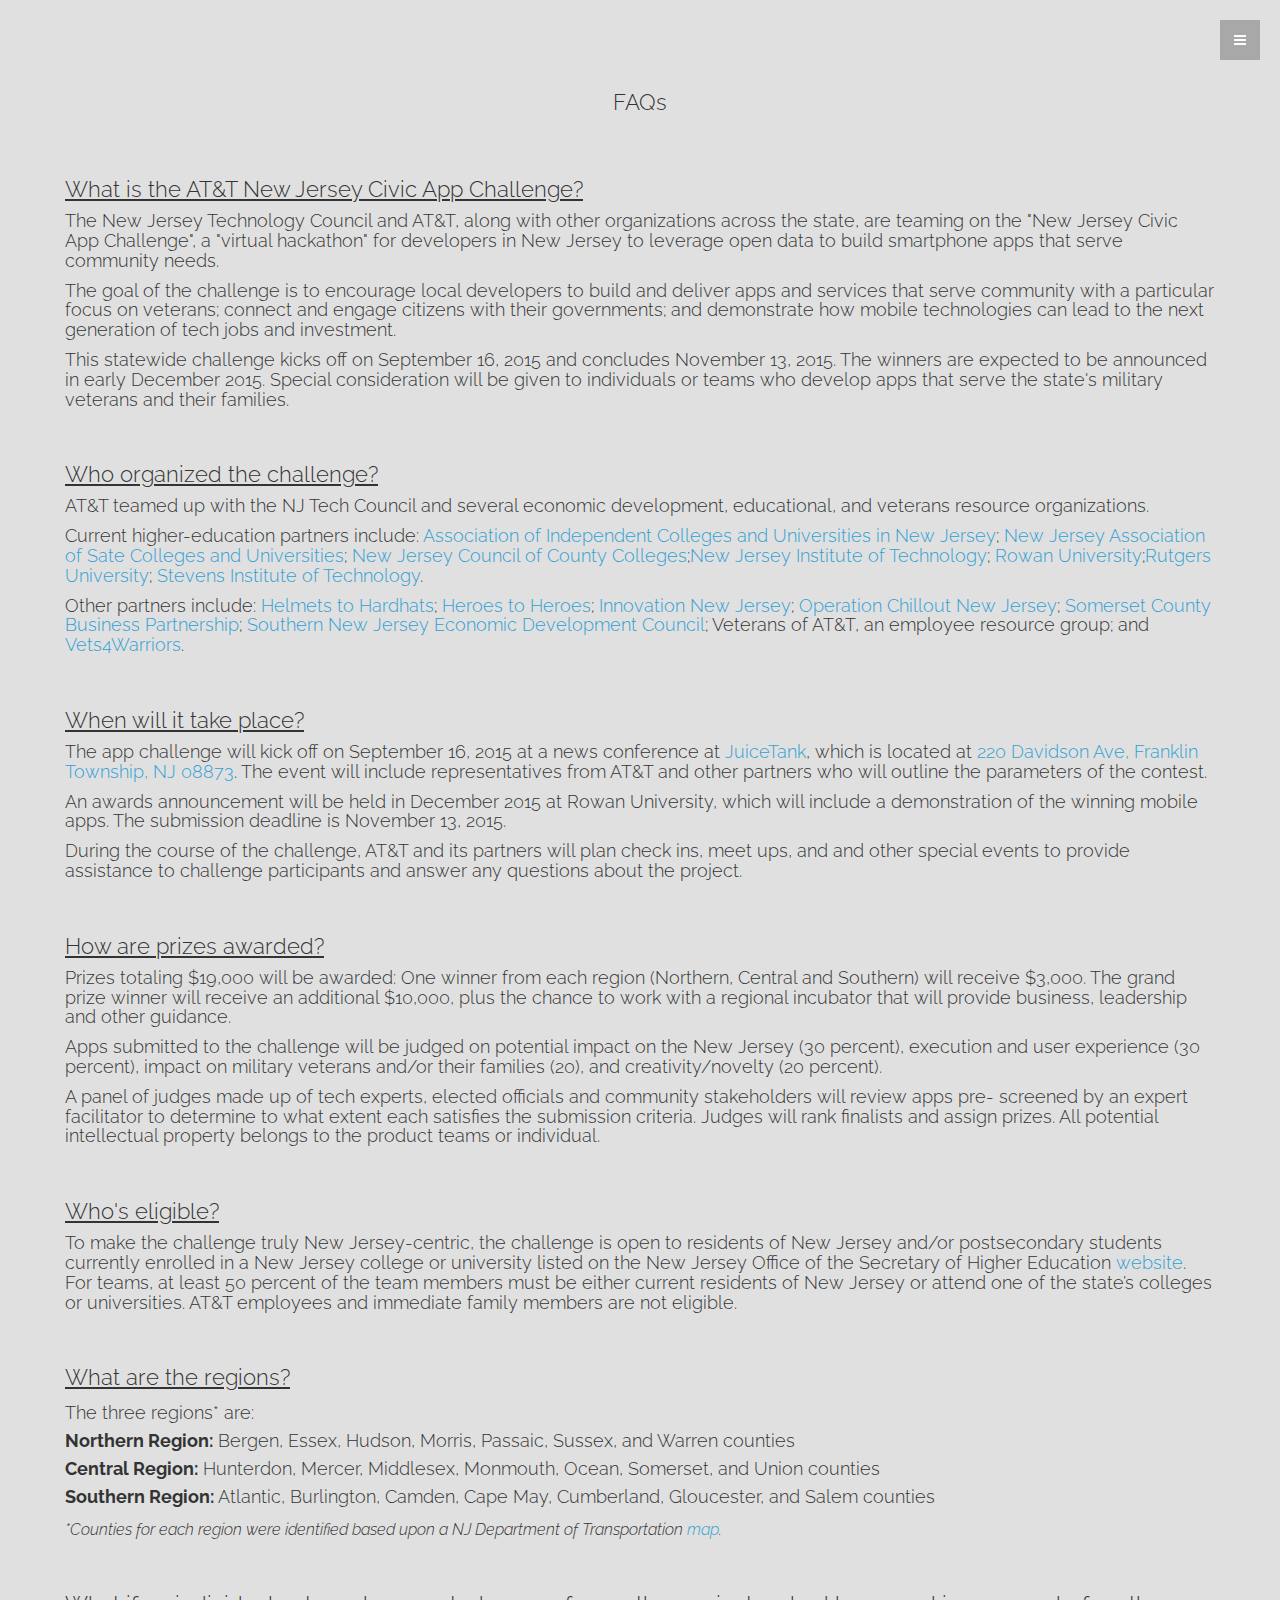
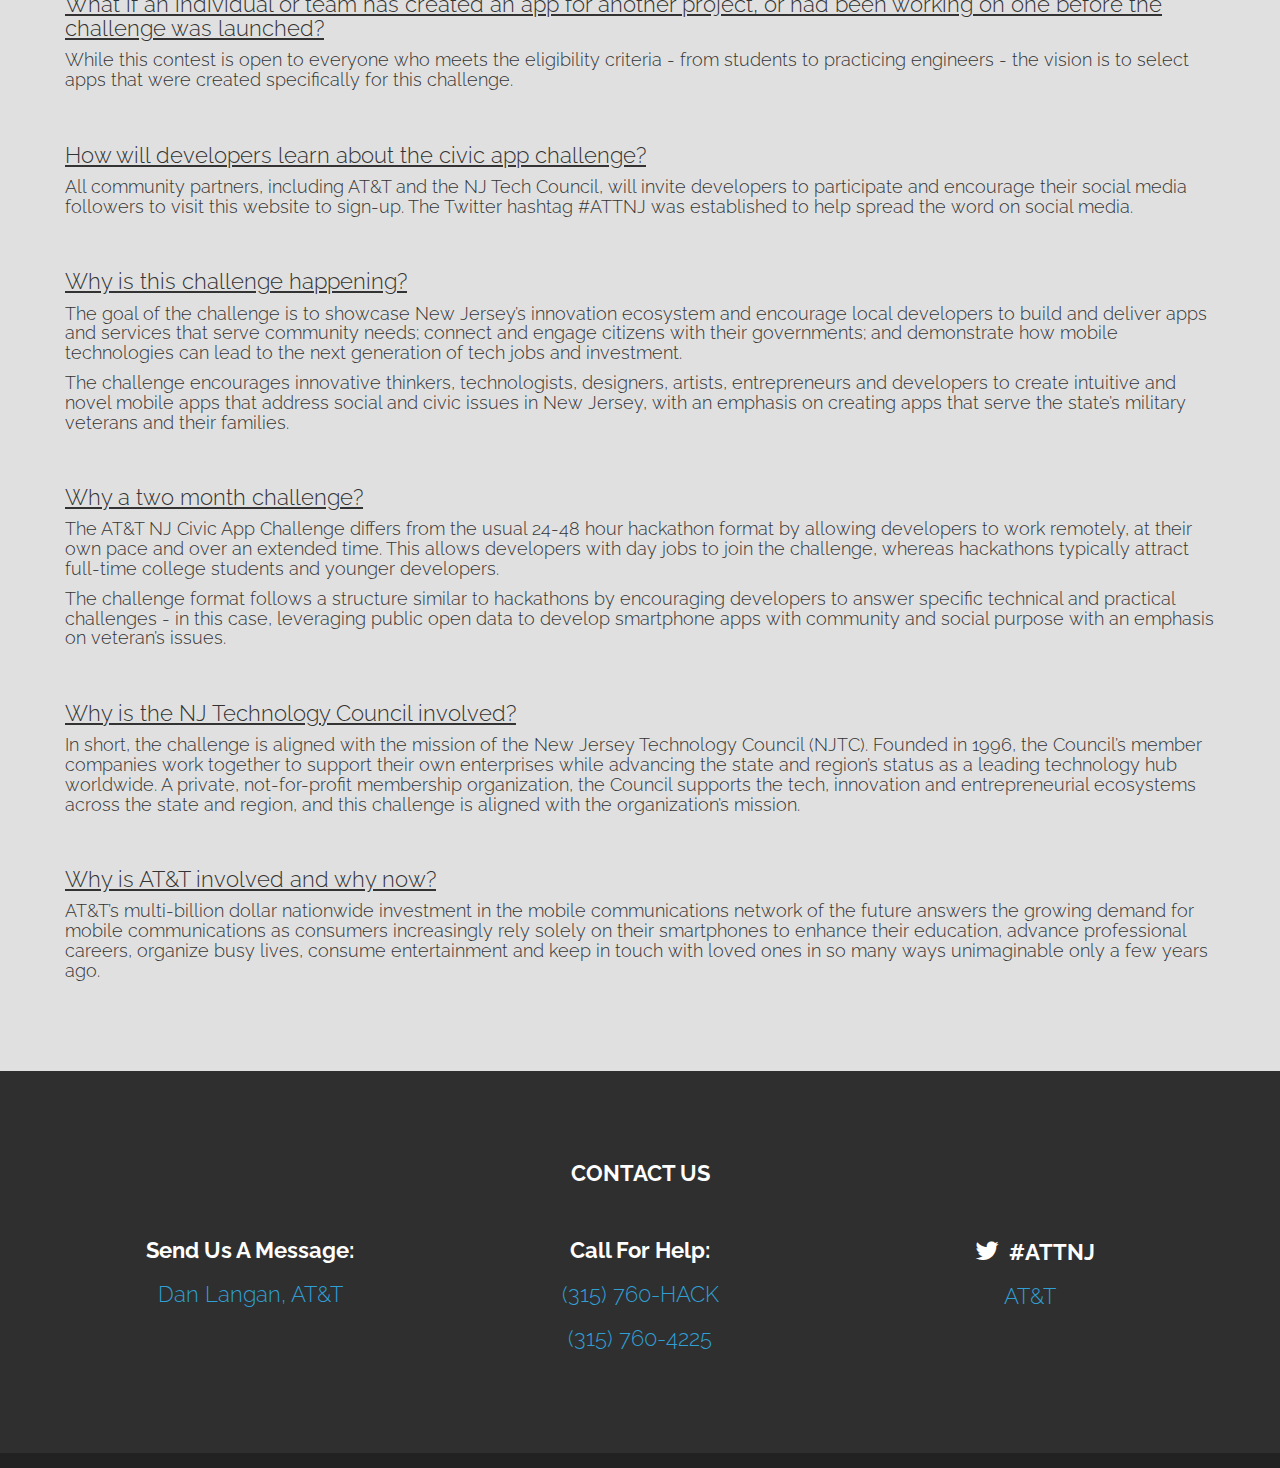
==== faq.html @ 4b8e6ec9 "initial commit" ====
<!DOCTYPE html>
<!--[if IE]><![endif]-->
<!--[if lt IE 7 ]> <html lang="en" class="ie6">    <![endif]-->
<!--[if IE 7 ]>    <html lang="en" class="ie7">    <![endif]-->
<!--[if IE 8 ]>    <html lang="en" class="ie8">    <![endif]-->
<!--[if IE 9 ]>    <html lang="en" class="ie9">    <![endif]-->
<!--[if (gt IE 9)|!(IE)]><!--><html lang="en"><!--<![endif]-->
  <head>
    <meta charset="utf-8">
    <meta name="viewport" content="width=device-width, initial-scale=1.0">
    <meta name="description" content="">
    <meta name="author" content="">
    <link rel="shortcut icon" href="assets/ico/favicon.png">

    <title>New Jersey Civic App Challenge</title>	

    <!-- Bootstrap core CSS -->
    <link href="assets/css/bootstrap.css" rel="stylesheet">

    <!-- Custom styles for this template -->
    <link href="assets/css/main.css" rel="stylesheet">
	<link rel="stylesheet" href="assets/css/font-awesome.min.css">

    <script src="assets/js/jquery.min.js"></script>
	<script src="assets/js/Chart.js"></script>
	<script src="assets/js/modernizr.custom.js"></script>
	
	
    <link href='http://fonts.googleapis.com/css?family=Lato:300,400,700,300italic,400italic' rel='stylesheet' type='text/css'>
    <link href='http://fonts.googleapis.com/css?family=Raleway:400,300,700' rel='stylesheet' type='text/css'>

    <!-- HTML5 shim and Respond.js IE8 support of HTML5 elements and media queries -->
    <!--[if lt IE 9]>
      <script src="assets/js/html5shiv.js"></script>
      <script src="assets/js/respond.min.js"></script>
    <![endif]-->

		<script type="text/javascript">var switchTo5x=true;</script>
		<script type="text/javascript" src="http://w.sharethis.com/button/buttons.js"></script>
		<script type="text/javascript" src="http://s.sharethis.com/loader.js"></script>
  </head>

  <body data-spy="scroll" data-offset="0" data-target="#theMenu">
		
	<!-- Menu -->
	<nav class="menu" id="theMenu">
		<div class="menu-wrap">
			<h1 class="logo"><a href="index.html#home">AT&T NJ</a></h1>
			<i class="icon-remove menu-close"></i>
			<a href="http://goo.gl/forms/AHkEr8YtCe" id="blue-text">Sign Up</a>
			<a href="http://goo.gl/forms/9UE9xgUlnK" id="blue-text">Submit</a>
			<a href="index.html#about" class="smoothScroll">About</a>
			<a href="index.html#purpose" class="smoothScroll">Purpose</a>
			<a href="index.html#prizes" class="smoothScroll">Prizes</a>
			<a href="index.html#partners" class="smoothScroll">Partners</a>
			<!-- <a href="#sponsors" class="smoothScroll" id="sponsor&#45;nav">Sponsors</a> -->
			<!-- <a href="#where" class="smoothScroll">Where</a> -->
			<!-- <a href="#judges" class="smoothScroll">Judges</a> -->
			<a href="index.html#criteria" class="smoothScroll">Criteria</a>
			<a href="#" class="smoothScroll">FAQs</a>
			<!-- <a href="#winners" class="smoothScroll">Winners</a> -->
			<!--<a href="#prizes" class="smoothScroll">Prizes</a> -->
			<!--<a href="#testimonials" class="smoothScroll">Testimonials</a> -->
			<!--<a href="#demos" class="smoothScroll">Demos</a> -->
			<a href="index.html#contact" class="smoothScroll">Contact</a>
			<!-- <a href="#"><i class="icon-facebook"></i></a> -->
			<a href="http://twitter.com/hackupstate"><i class="icon-twitter"></i></a>
			<a href="mailto:doug@hackupstate.com,mitchell@hackupstate.com,dl2380@att.com" target="_blank"><i class="icon-envelope"></i></a>
		</div>
		
		<!-- Menu button -->
		<div id="menuToggle"><i class="icon-reorder"></i></div>
	</nav>

	
	<!-- ========== FAQS SECTION ========== -->
	<section id="faqs" name="faqs"></section>
	<div id="dg">
		<div class="container">
		<div class="row">
      <h3>FAQs</h3>
        <br />
          <div id="faq-align">
            <h3>
              <u>What is the AT&T New Jersey Civic App Challenge?</u>
            </h3>
            <h4>
              The New Jersey Technology Council and AT&T, along with
              other organizations across the state, are teaming on the "New
              Jersey Civic App Challenge", a "virtual hackathon" for developers
              in New Jersey to leverage open data to build smartphone apps that
              serve community needs.
            </h4>
            <h4>
              The goal of the challenge is to encourage local developers to
              build and deliver apps and services that serve community with a
              particular focus on veterans; connect and engage citizens with
              their governments; and demonstrate how mobile technologies can
              lead to the next generation of tech jobs and investment.
            </h4>
            <h4>
              This statewide challenge kicks off on September 16, 2015 and
              concludes November 13, 2015. The winners are expected to be
              announced in early December 2015. Special consideration will be
              given to individuals or teams who develop apps that serve the
              state's military veterans and their families.
            </h4>
            <br />
            <h3>
              <u>Who organized the challenge?</u>
            </h3>
            <h4>
              AT&T teamed up with the NJ Tech Council and several
              economic development, educational, and veterans resource
              organizations.
            </h4>
            <h4>
              Current higher-education partners include: <a
              href="http://njcolleges.org/aicunj/about-aicunj/">Association of
              Independent Colleges and Universities in New Jersey</a>; <a
              href="http://njascu.org">New Jersey Association of Sate Colleges and
              Universities</a>; <a href="http://njccc.org">New Jersey Council of
              County Colleges</a>;<a href="http://njit.edu">New Jersey Institute of
              Technology</a>; <a href="http://rowan.edu">Rowan University</a>;<a
              href="http://rutgers.edu">Rutgers University</a>; <a
              href="http://stevens.edu/sit/veterans">Stevens Institute of Technology</a>.
            </h4>
            <h4>
              Other partners include: <a href="http://helmetstohardhats.org">Helmets
              to Hardhats</a>; <a href="http://heroestoheroes.org">Heroes to
              Heroes</a>; <a href="http://innovationnj.net">Innovation New
              Jersey</a>; <a href="http://operationchillout.org">Operation Chillout New
              Jersey</a>; <a href="http://scbp.org">Somerset County Business
              Partnership</a>; <a href="http://snjdc.org">Southern New Jersey
              Economic Development Council</a>; Veterans of AT&T, an employee
              resource group; and <a href="http://vets4warriors.com">Vets4Warriors</a>.
            </h4>
            <br />
            <h3>
              <u>When will it take place?</u>
            </h3>
            <h4>
              The app challenge will kick off on September 16, 2015 at a news
              conference at <a href="">JuiceTank</a>, which is located at <a
              href="https://www.google.com/maps/place/220+Davidson+Ave,+Somerset,+NJ+08873/@40.5366254,-74.5228624,17z/data=!3m1!4b1!4m2!3m1!1s0x89c3c0be206cbd45:0xa1e9339e65c427c2?hl=en">
              220 Davidson Ave, Franklin Township, NJ 08873</a>. The event will
              include representatives from AT&T and other partners who will 
              outline the parameters of the contest.
            </h4>
            <h4>
              An awards announcement will be held in December 2015 at Rowan
              University, which will include a demonstration of the winning
              mobile apps. The submission deadline is November 13, 2015.
            </h4>
            <h4>
              During the course of the challenge, AT&T and its partners will
              plan check ins, meet ups, and and other special events to provide
              assistance to challenge participants and answer any questions
              about the project.
            </h4>
            <br />
            <h3>
              <u>How are prizes awarded?</u>
            </h3>
            <h4>
              Prizes totaling $19,000 will be awarded: One winner from each region (Northern, Central and Southern) will 
              receive $3,000. The grand prize winner will receive an additional $10,000, plus the chance to work with a 
              regional incubator that will provide business, leadership and other guidance.
            </h4>
            <h4>
              Apps submitted to the challenge will be judged on potential impact on the New Jersey (30 percent), execution 
              and user experience (30 percent), impact on military veterans and/or their families (20), and 
              creativity/novelty (20 percent).
            </h4>
            <h4>
              A panel of judges made up of tech experts, elected officials and community stakeholders will review apps pre-
               screened by an expert facilitator to determine to what extent each satisfies the submission criteria. Judges will 
              rank finalists and assign prizes. All potential intellectual property belongs to the product teams or individual.
            </h4>
            <br />
            <h3>
              <u>Who's eligible?</u>
            </h3>
            <h4>
              To make the challenge truly New Jersey-centric, the challenge is open to residents of New Jersey and/or 
              postsecondary students currently enrolled in a New Jersey college or university listed on the New Jersey Office 
              of the Secretary of Higher Education <a
              href="http://nj.gov/highereducation/colleges/schools_alfa.shtml">website</a>. For teams, at least 50 percent of the team members must be 
              either current residents of New Jersey or attend one of the state’s colleges or universities. AT&T employees 
              and immediate family members are not eligible.
            </h4>
            <br />
            <h3>
              <u>What are the regions?</u>
            </h3>
            <h4>
              <p class="reset">The three regions* are:</p>
              <p class="reset"><strong>Northern Region:</strong> Bergen, Essex, Hudson, Morris,
              Passaic, Sussex, and Warren counties</p>
              <p class="reset"><strong>Central Region:</strong> Hunterdon, Mercer, Middlesex,
              Monmouth, Ocean, Somerset, and Union counties
              <p class="reset"><strong>Southern Region:</strong> Atlantic, Burlington, Camden,
              Cape May, Cumberland, Gloucester, and Salem counties</p>
            </h4>
            <h5>
              <i>
                *Counties for each region were identified based upon a NJ
                Department of Transportation <a
                href="http://www.state.nj.us/transportation/business/row/offices.shtm">map</a>.
              </i>
            </h5>
            <br />
            <h3>
              <u>What if an individual or team has created an app for another project, or had been working on one before the
              challenge was launched?</u>
            </h3>
            <h4>
              While this contest is open to everyone who meets the eligibility criteria - from students to practicing engineers -
              the vision is to select apps that were created specifically for this challenge.
            </h4>
            <br />
            <h3>
              <u>How will developers learn about the civic app challenge?</u>
            </h3>
            <h4>
              All community partners, including AT&T and the NJ Tech Council, will invite developers to participate and 
              encourage their social media followers to visit this website to sign-up.  
              The Twitter hashtag #ATTNJ was established to help spread the word on social media.
            </h4>
            <br />
            <h3>
              <u>Why is this challenge happening?</u>
            </h3>
            <h4>
              The goal of the challenge is to showcase New Jersey’s innovation ecosystem and encourage local developers 
              to build and deliver apps and services that serve community needs; connect and engage citizens with their 
              governments; and demonstrate how mobile technologies can lead to the next generation of tech jobs and 
              investment.
            </h4>
            <h4>
              The challenge encourages innovative thinkers, technologists, designers, artists, entrepreneurs and developers
              to create intuitive and novel mobile apps that address social and civic issues in New Jersey, with an emphasis 
              on creating apps that serve the state’s military veterans and their families.
            </h4>
            <br />
            <h3>
              <u>Why a two month challenge?</u>
            </h3>
            <h4>
              The AT&T NJ Civic App Challenge differs from the usual 24-48 hour hackathon format by allowing developers 
              to work remotely, at their own pace and over an extended time. This allows developers with day jobs to join the 
              challenge, whereas hackathons typically attract full-time college students and younger developers.
            </h4>
            <h4>
              The challenge format follows a structure similar to hackathons by encouraging developers to answer specific 
              technical and practical challenges - in this case, leveraging public open data to develop smartphone apps with 
              community and social purpose with an emphasis on veteran’s issues.
            </h4>
            <br />
            <h3>
              <u>Why is the NJ Technology Council involved?</u>
            </h3>
            <h4>
              In short, the challenge is aligned with the mission of the New Jersey Technology Council (NJTC). Founded in 
              1996, the Council’s member companies work together to support their own enterprises while advancing the 
              state and region’s status as a leading technology hub worldwide.  A private, not-for-profit membership 
              organization, the Council supports the tech, innovation and entrepreneurial ecosystems across the state and 
              region, and this challenge is aligned with the organization’s mission.
            </h4>
            <br />
            <h3>
              <u>Why is AT&T involved and why now?</u>
            </h3>
            <h4>
              AT&T’s multi-billion dollar nationwide investment in the mobile communications network of the future answers 
              the growing demand for mobile communications as consumers increasingly rely solely on their smartphones to 
              enhance their education, advance professional careers, organize busy lives, consume entertainment and keep 
              in touch with loved ones in so many ways unimaginable only a few years ago.
            </h4>










			<!-- 	<h3>SCHEDULE</h3> -->
			<!-- 	<br> -->
			<!-- 	<br> -->
			<!-- 	<div class="col&#45;lg&#45;3"> -->
			<!-- 		<h2>Kickoff Event</h2> -->
			<!-- 		<h4>Thursday February 20th</h4> -->
			<!-- 		<ul> -->
			<!-- 			<li><span id="blue&#45;text&#45;schedule">11:00am:</span> Open to the public</li> -->
			<!-- 		</ul> -->
			<!-- 	</div> -->
			<!-- 	<div class="col&#45;lg&#45;3"> -->
			<!-- 		<h2>Check&#45;in Event</h2> -->
			<!-- 		<h4>Wednesday March 5th</h4> -->
			<!-- 		<ul> -->
			<!-- 			<li><span id="blue&#45;text&#45;schedule">5:00pm:</span> Doors open / networking</li> -->
			<!-- 			<li><span id="blue&#45;text&#45;schedule">5:15pm:</span> Informal gathering to connect and discuss progress</li> -->
			<!-- 		</ul> -->
			<!-- 	</div> -->
			<!-- 	<div class="col&#45;lg&#45;3"> -->
			<!-- 		<h2>Submissions Deadline</h2> -->
			<!-- 		<h4>Wednesday April 23rd</h4> -->
			<!-- 		<ul> -->
			<!-- 			<li><span id="blue&#45;text&#45;schedule">11:59pm:</span> Deadline for online submissions via Hacker League</li> -->
			<!-- 		</ul> -->
			<!-- 	</div> -->
			<!-- 	<div class="col&#45;lg&#45;3"> -->
			<!-- 		<h2>Demos / Awards</h2> -->
			<!-- 		<h4>Thursday May 8th</h4> -->
			<!-- 		<ul> -->
			<!-- 			<li><span id="blue&#45;text&#45;schedule">11:00am:</span> Open to the public</li> -->
			<!-- 		</ul> -->
			<!-- 	</div> -->
			<!-- </div> -->
      <!--  -->
			<!-- <div class="row"> -->
			<!-- 	<br> -->
			<!-- 	<br> -->
			<!-- 	<div class="col&#45;lg&#45;4"> -->
			<!-- 		<h2>Kickoff Event</h2> -->
			<!-- 		<h4>Thursday February 20th</h4> -->
			<!-- 		<ul> -->
			<!-- 			<li><span id="blue&#45;text&#45;schedule">11:00am:</span> Open to the public</li> -->
			<!-- 		</ul> -->
			<!-- 	</div> -->
			<!-- 	<div class="col&#45;lg&#45;4"> -->
			<!-- 		<h2>24 hr Kickoff Hackathon</h2> -->
			<!-- 		<h4>Friday February 21st</h4> -->
			<!-- 		<ul> -->
			<!-- 			<li><span id="blue&#45;text&#45;schedule">Feb 21st 6:00pm:</span> Doors Open</li> -->
			<!-- 			<li><span id="blue&#45;text&#45;schedule">Feb 22nd 6:00pm:</span> Demos begin</li> -->
			<!-- 			<li><a href="assets/img/kickoff.png" target="_blank">More Info Here</a></li> -->
			<!-- 		</ul> -->
			<!-- 	</div> -->
			<!-- 	<div class="col&#45;lg&#45;4"> -->
			<!-- 		<h2>Check&#45;in Event</h2> -->
			<!-- 		<h4>Wednesday March 5th</h4> -->
			<!-- 		<ul> -->
			<!-- 			<li><span id="blue&#45;text&#45;schedule">5:00pm:</span> Doors open / networking</li> -->
			<!-- 			<li><span id="blue&#45;text&#45;schedule">5:15pm:</span> Informal gathering to connect and discuss progress</li> -->
			<!-- 		</ul> -->
			<!-- 	</div> -->
			<!-- </div> -->
      <!--  -->
			<!-- <br> -->
			<!-- <br> -->
      <!--  -->
			<!-- <div class="row"> -->
			<!-- 	<div class="col&#45;lg&#45;4"> -->
			<!-- 		<h2>Submissions Deadline</h2> -->
			<!-- 		<h4>Wednesday April 23rd</h4> -->
			<!-- 		<ul> -->
			<!-- 			<li><span id="blue&#45;text&#45;schedule">11:59pm:</span> Deadline for online submissions via Hacker League</li> -->
			<!-- 		</ul> -->
			<!-- 	</div> -->
			<!-- 	<div class="col&#45;lg&#45;4"> -->
			<!-- 		<h2>Demos / Awards</h2> -->
			<!-- 		<h4>Tuesday May 13th</h4> -->
			<!-- 		<ul> -->
			<!-- 			<li><span id="blue&#45;text&#45;schedule">11:00am:</span> Open to the public</li> -->
			<!-- 		</ul> -->
				</div>
			</div>
		</div><!-- /container -->
	</div><!-- /dg -->
	
	<!-- ========== TESTIMONIALS - GREY SECTION ========== -->
	<!-- <section id="testimonials" name="testimonials"></section> -->
	<!-- <div id="g"> -->
	<!-- 	<div class="container"> -->
	<!-- 		<div class="row"> -->
	<!-- 			<h3>TESTIMONIALS</h3> -->
	<!-- 			<br> -->
	<!-- 			<br> -->
	<!-- 			<div class="col&#45;lg&#45;4 team"> -->
	<!-- 				<h3>"Lorem Ipsum is simply dummy text of the printing and typesetting industry."</h3> -->
	<!-- 				<h2>Kishor Bagul</h2> -->
	<!-- 				<h5><i>CHIEF TECHNOLOGY OFFICER</i></h5> -->
	<!-- 				<h5><i>NEW YORK STATE</i></h5> -->
	<!-- 				<p> -->
	<!-- 					<a href="index.html#"><i class="icon&#45;twitter"></i></a> -->
	<!-- 					<a href="index.html#"><i class="icon&#45;envelope"></i></a> -->
  <!--  -->
	<!-- 				</p> -->
	<!-- 			</div> -->
  <!--  -->
	<!-- 			<div class="col&#45;lg&#45;4 team"> -->
	<!-- 				<h3><i>"Hack Upstate exposed me to technologies I was unaware of and introduced me to plenty of top Upstate tech talent."</i></h3> -->
	<!-- 				<h2>Jim Henderson</h2> -->
	<!-- 				<h5><i>ERIC MOWER &#38; ASSOCIATES</i></h5> -->
	<!-- 				<h5><i>SENIOR PARTNER, TECHNICAL DIRECTOR</i></h5> -->
	<!-- 				<p> -->
	<!-- 					<a href="https://twitter.com/EMAtalkhuman" target="_blank"><i class="icon&#45;twitter"></i></a> -->
	<!-- 					<a href="mailto:jhenderson@mower.com" target="_blank"><i class="icon&#45;envelope"></i></a> -->
  <!--  -->
	<!-- 				</p> -->
	<!-- 			</div> -->
  <!--  -->
	<!-- 			<div class="col&#45;lg&#45;4 team"> -->
	<!-- 				<h3>"Lorem Ipsum is simply dummy text of the printing and typesetting industry."</h3> -->
	<!-- 				<h2>Remy DeCausemaker</h2> -->
	<!-- 				<h5><i>RESEARCH ASSOCIATE</i></h5> -->
	<!-- 				<h5><i>ROCHESTER INSTITUTE OF TECHNOLOGY</i></h5> -->
	<!-- 				<p> -->
	<!-- 					<a href="index.html#"><i class="icon&#45;twitter"></i></a> -->
	<!-- 					<a href="index.html#"><i class="icon&#45;envelope"></i></a> -->
  <!--  -->
	<!-- 				</p> -->
	<!-- 			</div> -->
  <!--  -->
	<!-- 		</div> -->
	<!-- 	</div><!&#45;&#45; /container &#45;&#45;> -->
	</div><!-- /g -->
	
	<!-- ========== CONTACT SECTION ========== -->
	<section id="contact" name="contact"></section>
	<div id="f">
		<div class="container">
			<div class="row">
					<h3><b>CONTACT US</b></h3>
					<br>
					<div class="col-lg-4">
						<h3><b>Send Us A Message:</b></h3>
						<h3><a href="mailto:dl2380@att.com;team@hackupstate.com" target="_blank">Dan Langan, AT&T</a></h3>
						<!--<h3><a href="mailto:doug@hackupstate.com,mitchell@hackupstate.com" target="_blank">Hack Upstate</a></h3>-->
						<br>
					</div>
					
					<div class="col-lg-4">	
						<h3><b>Call For Help:</b></h3>
						<h3><a href="tel:+13157604225">(315) 760-HACK</a></h3>
						<h3><a href="tel:+13157604225">(315) 760-4225</a></h3>
						<br>
					</div>
					
					<div class="col-lg-4">
						<h3><i class="icon-twitter" target="_blank"></i><b>#ATTNJ</b></h3>
						<h3><a href="https://twitter.com/ATTPublicPolicy" target="_blank">AT&T</a></h3>
						<br>
					</div>
				</div>	


			</div>
		</div><!-- /container -->
	</div><!-- /f -->
	
	<div id="c">
		<div class="container">
		    <div class="share-links">
		      <!--<a href="https://twitter.com/share" class="twitter-share-button" data-hashtags="hackupstate">Tweet</a>
		    	<script>!function(d,s,id){var js,fjs=d.getElementsByTagName(s)[0];if(!d.getElementById(id)){js=d.createElement(s);js.id=id;js.src="//platform.twitter.com/widgets.js";fjs.parentNode.insertBefore(js,fjs);}}(document,"script","twitter-wjs");
		    	</script> -->

		    	<div class="fb-like" data-href="http://hackupstate.com" data-send="false" data-layout="button_count" data-width="450" data-show-faces="false"></div>
		    </div>
		</div>
	</div>
	

    <!-- Bootstrap core JavaScript
    ================================================== -->
    <!-- Placed at the end of the document so the pages load faster -->
	<script src="assets/js/classie.js"></script>
    <script src="assets/js/bootstrap.min.js"></script>
    <script src="assets/js/smoothscroll.js"></script>
	<script src="assets/js/main.js"></script>

	<div id="fb-root"></div>
	<script>(function(d, s, id) {
	  var js, fjs = d.getElementsByTagName(s)[0];
	  if (d.getElementById(id)) return;
	  js = d.createElement(s); js.id = id;
	  js.src = "//connect.facebook.net/en_US/all.js#xfbml=1&appId=389421104480308";
	  fjs.parentNode.insertBefore(js, fjs);
	}(document, 'script', 'facebook-jssdk'));</script>


	<script type="text/javascript">
	  var _gaq = _gaq || [];
	  _gaq.push(['_setAccount', 'UA-28926434-6']);
	  _gaq.push(['_trackPageview']);

	  (function() {
	    var ga = document.createElement('script'); ga.type = 'text/javascript'; ga.async = true;
	    ga.src = ('https:' == document.location.protocol ? 'https://ssl' : 'http://www') + '.google-analytics.com/ga.js';
	    var s = document.getElementsByTagName('script')[0]; s.parentNode.insertBefore(ga, s);
	  })();
	</script>

	<script type="text/javascript">stLight.options({publisher: "713be5bf-e0a3-49cb-831b-218fdd80e06a", doNotHash: false, doNotCopy: false, hashAddressBar: false});</script>
	<script>
	var options={ "publisher": "713be5bf-e0a3-49cb-831b-218fdd80e06a", "position": "left", "ad": { "visible": false, "openDelay": 5, "closeDelay": 0}, "chicklets": { "items": ["facebook", "twitter", "linkedin", "pinterest", "email"]}};
	var st_hover_widget = new sharethis.widgets.hoverbuttons(options);
	</script>

</body>
</html>
---- assets/css/main.css ----
/* New stuff for AT&T */

/* social media button for twitter */
.twitter-container {
  width: 110px;
  display: block;
  margin: 0px auto;
}

#app-challenge-logo{
	margin: 0px 0px 90px 0px;
}

#resources h3{
	text-align: left;
}

#top-buttons{
	margin: 0px 0px 100px 0px;
}

#top-space{
	display: none;
}

#prize-header h1{
	font-size: 100px;
	color:#fff;
}

#winner-header h1{
	font-size: 70px;
	color:#000;
}

#prize-header h2{
	font-size: 60px;
	color:#2f9fd4;
}

#prize-header h3{
	font-size: 40px;
	color:#2f9fd4;
}

#prize-hr hr{
	margin: 40px 0px 40px 0px;
	width: 50%;
	color:#2f9fd4;
}

#prize-star{
	font-weight: 400;
	color:#555;
	font-size: 28px;
}

#prize-text{
	color: #555;
}

#prize-text{
	color: #555;
}

.col-lg-3 ul li{
	text-align: left;
}

#white-text{
	color: #fff;
	line-height: 1.4;
}

#map{
	width: 50%;
	height: 50%;
}

#product-ip{
	text-align:center;
	color: #000;
	font-size: 16px;
}

/* New */
.col-lg-offset-2 h3{
    margin-left: 16.666666666666664%;
    line-height: 1.3;
}

.top-buttons {
	background: #2f9fd4;
	color: #fff;
	padding: 12px 50px 12px 50px;
	font-size: 30px;
	font-weight: bold;
	font-family: "Raleway";

	width: 450px;
  display: block;
  margin: 10px auto;
}

@media (max-width: 480px) {
  .top-buttons {
    width: 210px;
  }
}

.top-buttons:hover{
	background: #2f9fd4;
	color: #eee;
	cursor: pointer;
}

#quote{
	font-size: 55px;
}

#blue-text{
	color: #2f9fd4;

}

#blue-text:hover{
	color: #fff;
}

#blue-text:hover{
	color: #7b7b7b;
}

#blue-text-nav{
	color: #2f9fd4;
	font-weight: bold;
}

#blue-text-nav:hover{
	color: #fff;
	cursor: pointer;
}

#blue-text-mission{
	color: #2f9fd4;

}

#address{
	margin: 100px 0px 0px 0px;
}

#address p{
	font-size: 24px;
}

#resource-content{
	margin: 30px 0px 80px 0px;
}

#resource-content p{
	font-size: 24px;
}

#resource-content li{
	text-align: center;
}

#sponsor-logo{
	height: 80%;
	width: 80%;
}

#sponsor-logo-large{
	height: 100%;
	width: 100%;
}

#sponsor-logo-shrink{
	height: 50%;
	width: 50%;
}

.resources h4{
	text-align: left;
}

.col-lg-4 h2{
	text-align: left;
}

#judge-name h2{
	text-align: center;
}

.col-lg-4 ul li{
	font-size: 19px;
	text-align: left;
}

#blue-text-schedule{
	color: #2f9fd4;
}

.share-links{
	float: left;
}

#judging-criteria ul li{
	text-align: left;
}

#prize-padding {
  padding: 10px;
}

/*******/ 

body {
  background-color: #f2f2f2;
    font-family: "Lato";
    font-weight: 300;
    font-size: 16px;
    color: #555;

    -webkit-font-smoothing: antialiased;
    -webkit-overflow-scrolling: touch;
}

/* Titles */

h1, h2, h3, h4, h5, h6 {
    font-family: "Raleway";
    font-weight: 300;
    color: #333;
}

#judging-criteria h4{
	line-height: 1.5;
}

#civic h4{
	line-height: 1.5;
	color: #fff;
}	

h2 {
	font-size: 26px;
}

h3 {
	font-size: 22px;
}

h4 {
	font-size: 18px;
}

h5 {
	font-size: 16px;
}

h6 {

}


/* Paragraph & Typographic */
p {
    line-height: 28px;
    margin-bottom: 25px;
}

.reset {
  margin-bottom: 0px;
}

.centered {
    text-align: center;
}

/* Links */
a {
    color: #2f9fd4;
    word-wrap: break-word;

    -webkit-transition: color 0.1s ease-in, background 0.1s ease-in;
    -moz-transition: color 0.1s ease-in, background 0.1s ease-in;
    -ms-transition: color 0.1s ease-in, background 0.1s ease-in;
    -o-transition: color 0.1s ease-in, background 0.1s ease-in;
    transition: color 0.1s ease-in, background 0.1s ease-in;
}

a:hover,
a:focus {
    color: #7b7b7b;
    text-decoration: none;
    outline: 0;
}

a:before,
a:after {
    -webkit-transition: color 0.1s ease-in, background 0.1s ease-in;
    -moz-transition: color 0.1s ease-in, background 0.1s ease-in;
    -ms-transition: color 0.1s ease-in, background 0.1s ease-in;
    -o-transition: color 0.1s ease-in, background 0.1s ease-in;
    transition: color 0.1s ease-in, background 0.1s ease-in;
}

 hr {
    display: block;
    height: 1px;
    border: 0;
    border-top: 1px solid #ccc;
    margin: 1em 0;
    padding: 0;
}


/* ==========================================================================
   Wrap Sections
   ========================================================================== */

#headerwrap {
	/* background: url(../img/app_challenge_logo.png) no-repeat center top; */
	background: #fff;
	margin-top: -10px;
	padding-top:20px;
	text-align:center;
	background-attachment: relative;
	background-position: center center;
	min-height: 700px;
	width: 100%;
	
    -webkit-background-size: 100%;
    -moz-background-size: 100%;
    -o-background-size: 100%;
    background-size: 100%;

    -webkit-background-size: cover;
    -moz-background-size: cover;
    -o-background-size: cover;
    background-size: cover;
}

#headerwrap h1 {
	margin-top: 80px;
	color: white;
	font-size: 50px;
	font-weight: 600;
	letter-spacing: 3px;
}

#headerwrap h2 {
	color: white;
	font-size: 50px;
	font-weight: 100;
	letter-spacing: 2px;
}

/* Portfolio Wrap */
#portfoliowrap {
	background: url(../img/portfolio-bg.jpg) no-repeat center top;
	margin-top: 0px;
	padding-bottom:70px;
	text-align:center;
	background-attachment: relative;
	background-position: center center;
	min-height: 350px;
	width: 100%;
	
    -webkit-background-size: 100%;
    -moz-background-size: 100%;
    -o-background-size: 100%;
    background-size: 100%;

    -webkit-background-size: cover;
    -moz-background-size: cover;
    -o-background-size: cover;
    background-size: cover;
}


#portfoliowrap h3 {
	color: #ffffff;
}

.port-space {
	padding-bottom: 20px;
}


/* White Wrap */

#w {
	background: #ffffff;
	padding-top: 35px;
	padding-bottom: 35px;
	text-align: center;
}

#w h3 {
	color: #7b7b7b;
	letter-spacing: 1px;
}

#w h4 {
	line-height: 1.5;
	padding: 0px 8px 0px 8px;
}

#w bold {
	color: #2f2f2f;
}


/* Grey Wrap */

#g {
	background: #f2f2f2;
	padding-top: 35px;
	padding-bottom: 35px;
	text-align: center;
}

#unpad {
  padding-bottom: 0px;
}

#g hr{
	width: 76%;
}

/* Dark Grey Wrap */
#dg {
	background: #e0e0e0;
	padding-top: 70px;
	padding-bottom: 70px;
	text-align: center;
}

#faq-align {
  text-align: left;
  padding: 10px;
}

#dg h2{
	text-align: center;
}

/* Footer Wrap */

#f {
	background: #2f2f2f;
	padding-top: 70px;
	padding-bottom: 70px;
	text-align: center
}

#f h3 {
	color: white;	
}

#f i {
	font-size: 26px;
	color: white;
	padding-left: 10px;
	padding-right: 10px;
}

/* Copyright Wrap */

#c {
	background: #222222;
	padding-top: 15px;
	text-align: right;
}

#c p {
	color: white
}


/* item Wrap */

#itemwrap {
	background: url(../img/item-bg.jpg) no-repeat center top;
	margin-top: 0px;
	padding-top:70px;
	text-align:center;
	background-attachment: relative;
	background-position: center center;
	min-height: 500px;
	width: 100%;
	
    -webkit-background-size: 100%;
    -moz-background-size: 100%;
    -o-background-size: 100%;
    background-size: 100%;

    -webkit-background-size: cover;
    -moz-background-size: cover;
    -o-background-size: cover;
    background-size: cover;
}

#itemwrap h1 {
	margin-top: 40px;
	color: white;
	font-size: 100px;
	font-weight: 700;
	letter-spacing: 3px;
}

#itemwrap h2 {
	color: white;
	font-size: 50px;
	font-weight: 100;
	letter-spacing: 2px;
}


.desc {
	text-align: left;
}

.desc-b {
	border-left: 4px solid #bababa;
}

.desc-a i {
	color: #555;
	padding-right: 8px;
}

.desc-b i {
	color: #555;
	padding-right: 8px;
}



/* MENU CONF*/

.menu {
	position: fixed;
	right: -200px;
	width: 260px;
	height: 100%;
	top: 0;
	z-index: 10;
	text-align: left;
}

.menu.menu-open {
	right: 0px;
}

.menu-wrap {
	position: absolute;
	top: 0;
	left: 60px;
	background: #1a1a1a;
	width: 200px;
	height: 100%;
}

.menu h1.logo a {
	font-family: 'Raleway', Helvetica, Arial, sans-serif;
	font-size: 16px;
	font-weight: 800;
	letter-spacing: 0.15em;
	line-height: 40px;
	text-transform: uppercase;
	color: #ffffff;
	margin-top: 20px;
}

.menu h1.logo a:hover {
	color: #2f9fd4;
}

.menu img.logo {
	margin: 20px 0;
	max-width: 160px;
}

.menu a {
	margin-left: 20px;
	color: #808080;
	display: block;
	font-size: 12px;
	font-weight: 700;
	line-height: 40px;
	letter-spacing: 0.1em;
	text-transform: uppercase;
}

.menu a:hover {
	color: #ffffff;
}

.menu a:active {
	color: #ffffff;
}

.menu a > i {
	float: left;
	display: inline-block;
	vertical-align: middle; 
	text-align: left;
	width: 25px;
	font-size: 14px;
	line-height: 40px;
	margin: 25px 2px;
}

.menu-close {
	cursor: pointer;
	display: block;
	position: absolute;
	font-size: 14px;
	color: #808080;
	width: 40px;
	height: 40px;
	line-height: 40px;
	top: 20px;
	right: 5px;
	-webkit-transition: all .1s ease-in-out;
	   -moz-transition: all .1s ease-in-out;
		-ms-transition: all .1s ease-in-out;
		 -o-transition: all .1s ease-in-out;
			transition: all .1s ease-in-out;
}

.menu-close:hover {
	color: #ffffff;
	-webkit-transition: all .1s ease-in-out;
	   -moz-transition: all .1s ease-in-out;
		-ms-transition: all .1s ease-in-out;
		 -o-transition: all .1s ease-in-out;
			transition: all .1s ease-in-out;
}

/* Push the body after clicking the menu button */
.body-push {
	overflow-x: hidden;
	position: relative;
	left: 0;
}

.body-push-toright {
	left: 200px;
}

.body-push-toleft {
	left: -200px;
}

.menu,
.body-push {
	-webkit-transition: all .3s ease;
	   -moz-transition: all .3s ease;
		-ms-transition: all .3s ease;
		 -o-transition: all .3s ease;
			transition: all .3s ease;
}

#menuToggle {
	position: absolute;
	top: 20px;
	left: 0;
	z-index: 11;
	display: block;
	text-align: center;
	font-size: 14px;
	color: #ffffff;
	width: 40px;
	height: 40px;
	line-height: 40px;
	cursor: pointer;
	background: rgba(0,0,0,0.25);
	-webkit-transition: all .1s ease-in-out;
	   -moz-transition: all .1s ease-in-out;
		-ms-transition: all .1s ease-in-out;
		 -o-transition: all .1s ease-in-out;
			transition: all .1s ease-in-out;
}

#menuToggle:hover {
	color: #ffffff;
	background: rgba(0,0,0,0.2);
	-webkit-transition: all .1s ease-in-out;
	   -moz-transition: all .1s ease-in-out;
		-ms-transition: all .1s ease-in-out;
		 -o-transition: all .1s ease-in-out;
			transition: all .1s ease-in-out;
}


/* BUTTON CONF */

.btn-theme {
	color: #fff;
	background-color: #1abc9c;
	padding-left: 40px;
	padding-right: 40px;
	padding-bottom: 10px;
	padding-top: 10px;
	font-weight: 700;
	border-radius: 3px;
}

.btn-theme:hover {
	cursor: pointer;
	color: white;
	background-color: #16a085;
	
}

/* TEAM CONF */

.team {
	padding-top: 20px;
}

.team:hover {
	background: white;
}

.team a {
	padding-right: 10px;
	padding-left: 10px;
}

/* CUSTOM MEDIA QUERIES */

@media (max-width: 767px) {
	#boom-header h1{
		font-size: 22px;
	}

	#boom-header h2{
		font-size: 30px;
	}

	#map{
		display: none;
	}

	#prize-header h1{
		font-size: 50px;
		color:#fff;
	}

	#app-challenge-logo img{
		margin-bottom: 80px;
	}

}

@media (min-width:320px) and (max-width:480px) { 

	#top-space{
		display: block;
		margin-top: 35px;
	} 
	#hide-sponsors{
		display: none;
	}

	#sponsor-nav{
		display: none;
	}

	#top-buttons a{
		margin: 150px 0px 0px 0px 0px;
	}

	#app-challenge-logo img{
		width: 90%;
		height: 90%;
		margin-bottom: 30px;
	}

	#date h2{
		font-size: 25px;
	}

}
@media (min-width:480px) and (max-width:600px) { 
	#hide-sponsors{
		display: none;
	}

	#sponsor-nav{
		display: none;
	}

	#app-challenge-logo img{
		width: 80%;
		height: 80%;
		margin-bottom: 80px;
	}

	#date h2{
		font-size: 40px;
	}

}
@media (min-width:600px) and (max-width:801px) { 


	#hide-sponsors{
		display: none;
	}

	#sponsor-nav{
		display: none;
	}

	#app-challenge-logo img{
		width: 85%;
		height: 85%;
		margin-bottom: 80px;
	}

}
@media (min-width:801px) and (max-width:1279px) { 
	#sponsor-logo{
		width: 40%;
		height: 40%;
	}

	#sponsor-logo-shrink{
		width: 40%;
		height: 40%;
	}

	#sponsor-nav{
		display: none;
	}

	#app-challenge-logo img{
		width: 85%;
		height: 85%;
	}

  #text-center{
    width: 0;
  }

}
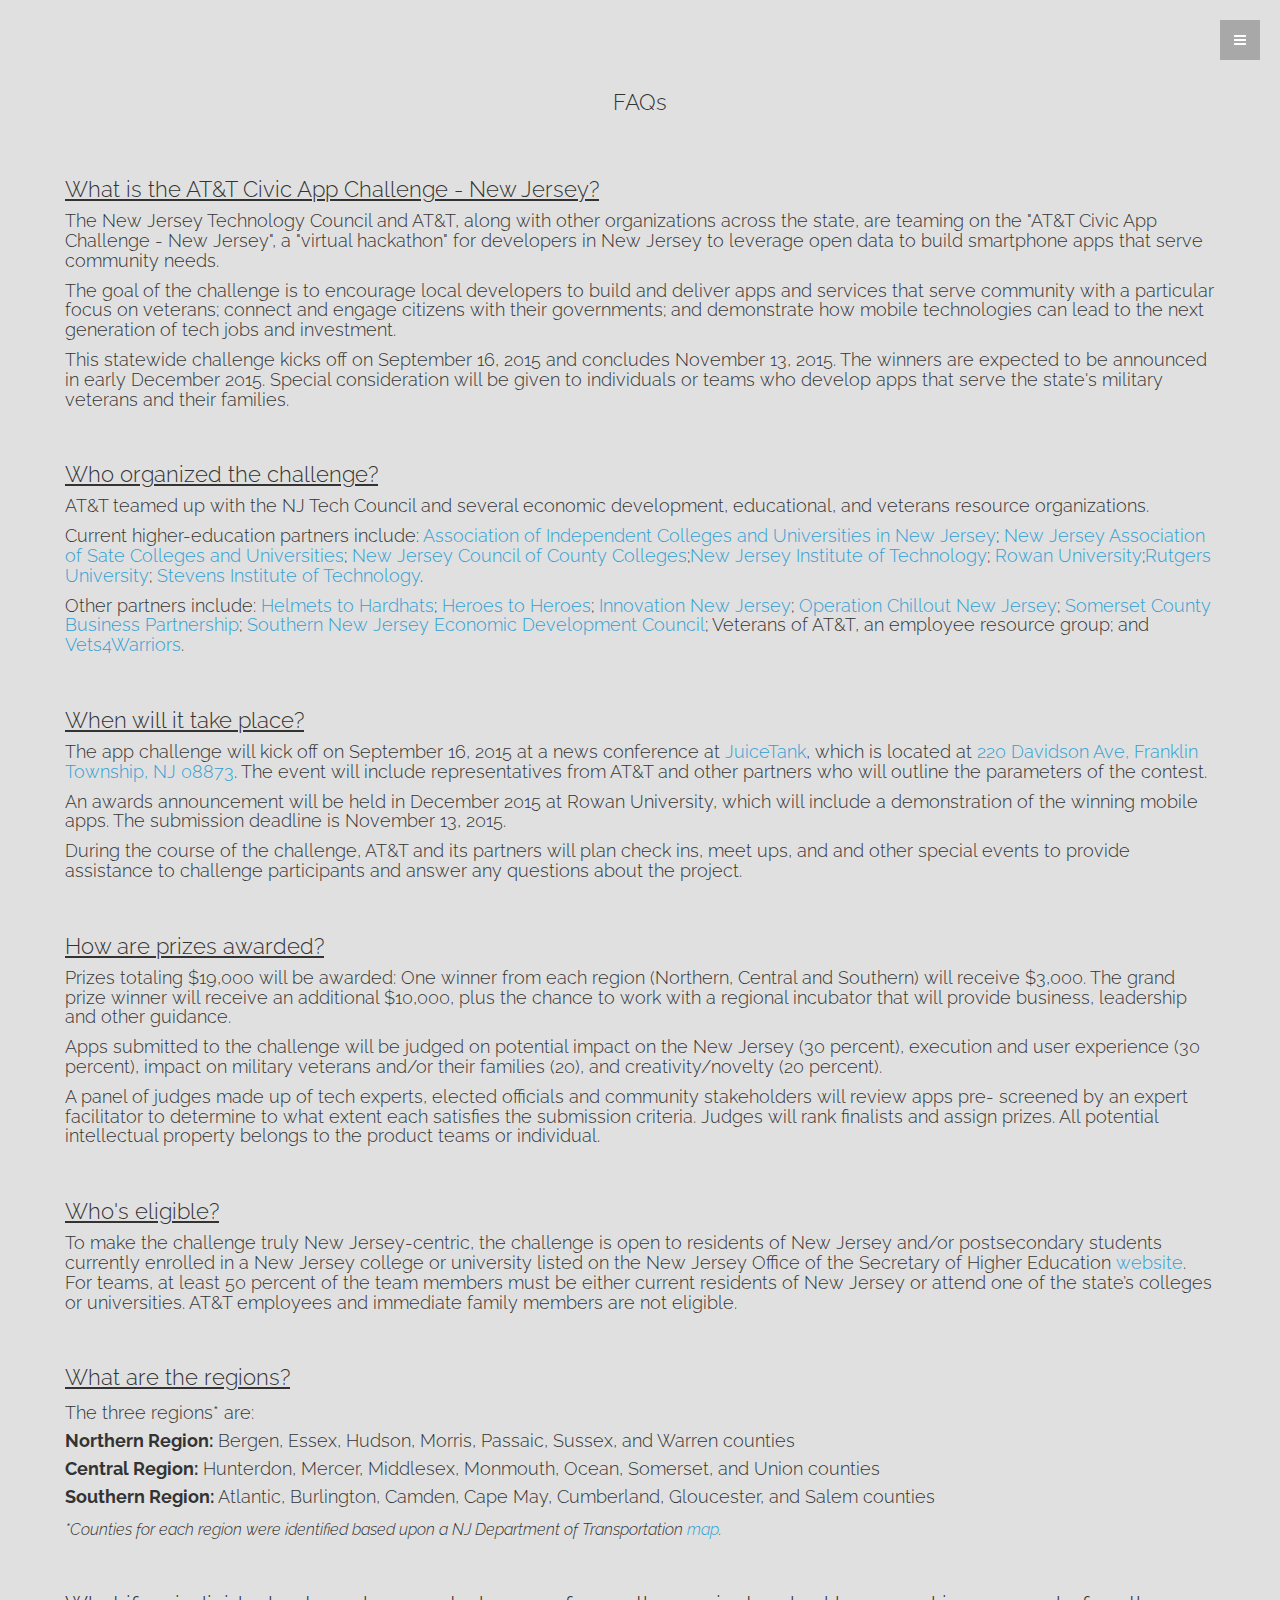
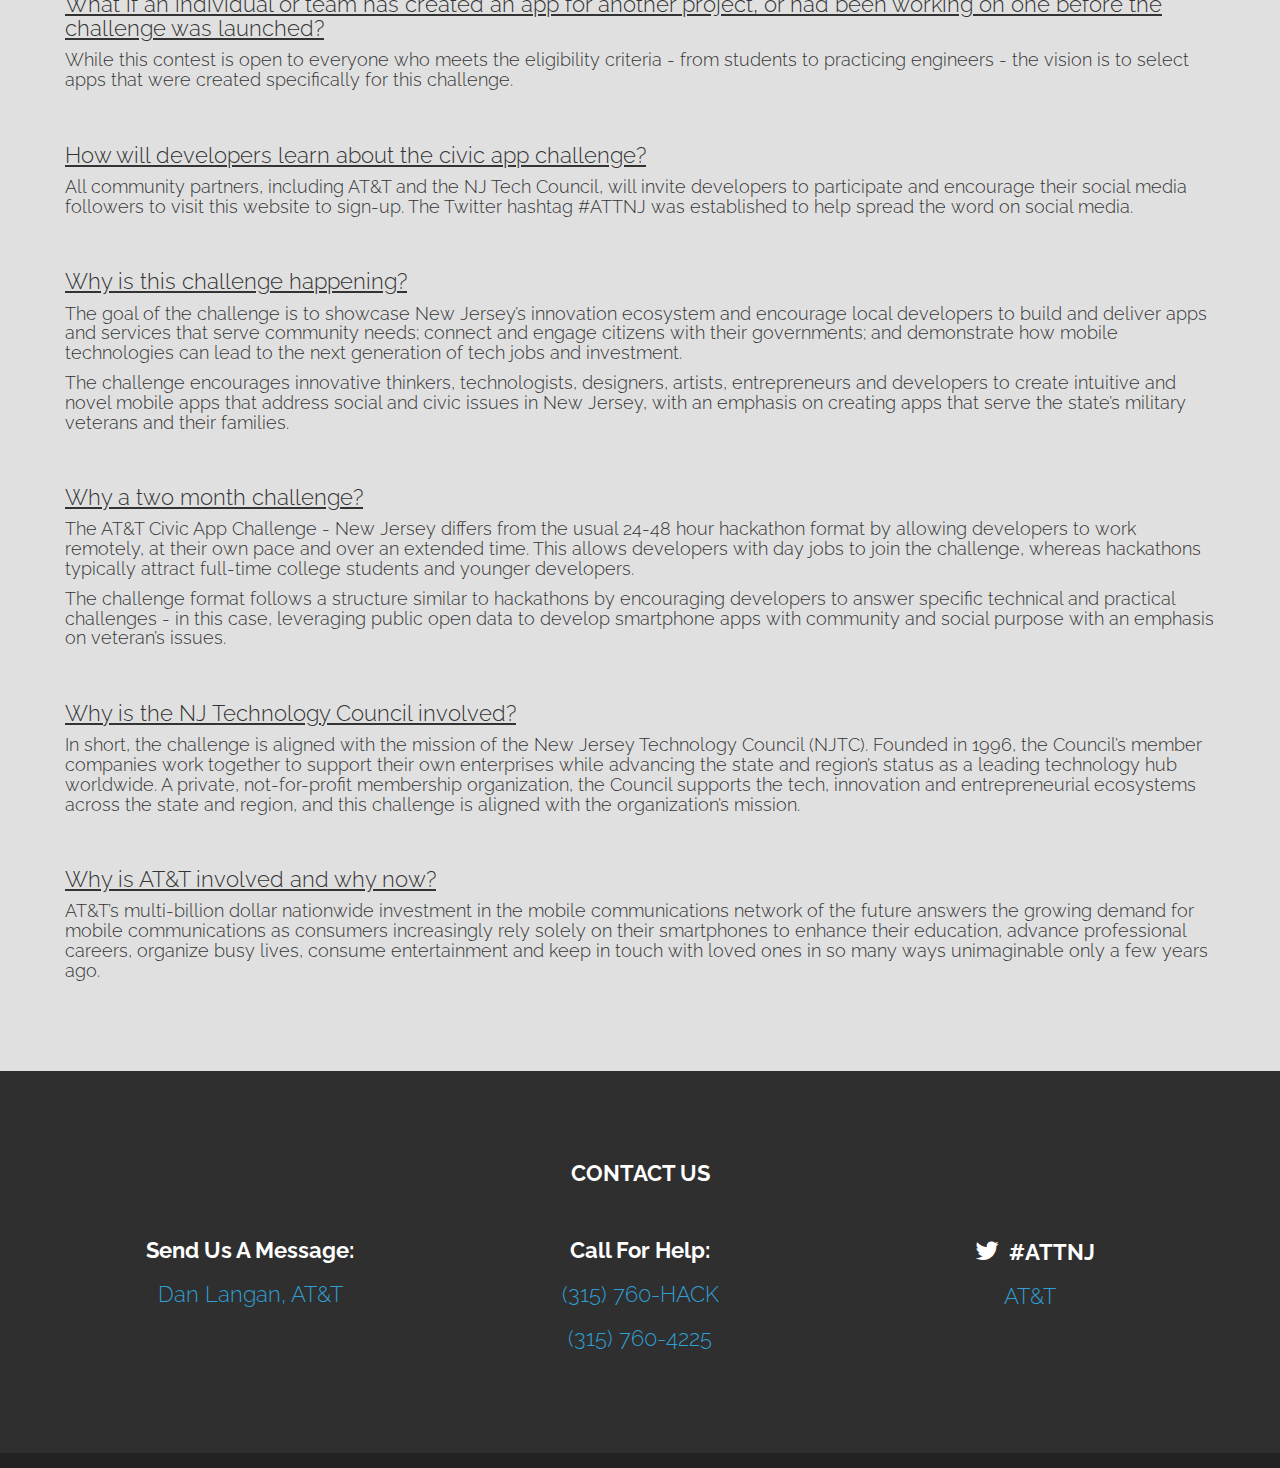
==== commit b1ee7163: "Changed references throughout to AT&T CIvic App Challenge - New Jersey." ====
--- a/faq.html
+++ b/faq.html
@@ -82,12 +82,12 @@
         <br />
           <div id="faq-align">
             <h3>
-              <u>What is the AT&T New Jersey Civic App Challenge?</u>
+              <u>What is the AT&T Civic App Challenge - New Jersey?</u>
             </h3>
             <h4>
               The New Jersey Technology Council and AT&T, along with
-              other organizations across the state, are teaming on the "New
-              Jersey Civic App Challenge", a "virtual hackathon" for developers
+              other organizations across the state, are teaming on the "AT&T
+              Civic App Challenge - New Jersey", a "virtual hackathon" for developers
               in New Jersey to leverage open data to build smartphone apps that
               serve community needs.
             </h4>
@@ -247,7 +247,7 @@
               <u>Why a two month challenge?</u>
             </h3>
             <h4>
-              The AT&T NJ Civic App Challenge differs from the usual 24-48 hour hackathon format by allowing developers 
+              The AT&T Civic App Challenge - New Jersey differs from the usual 24-48 hour hackathon format by allowing developers 
               to work remotely, at their own pace and over an extended time. This allows developers with day jobs to join the 
               challenge, whereas hackathons typically attract full-time college students and younger developers.
             </h4>
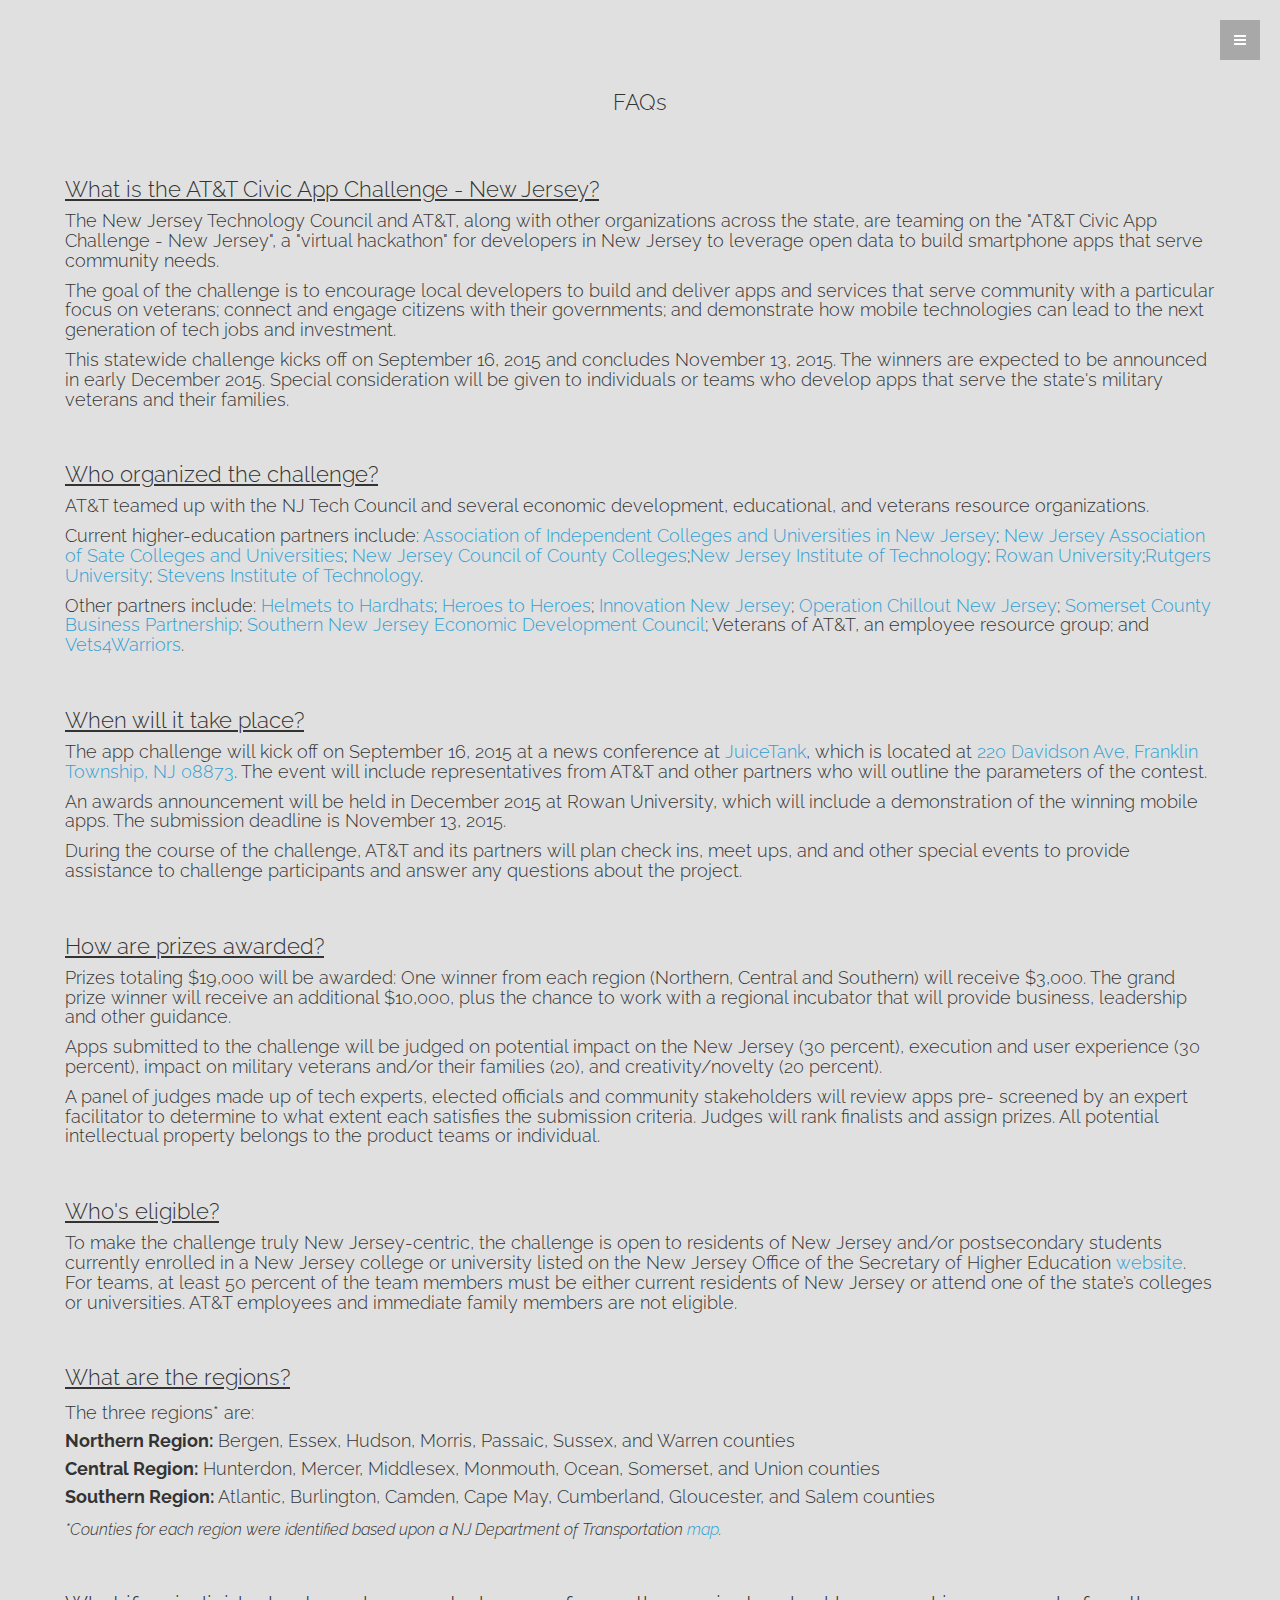
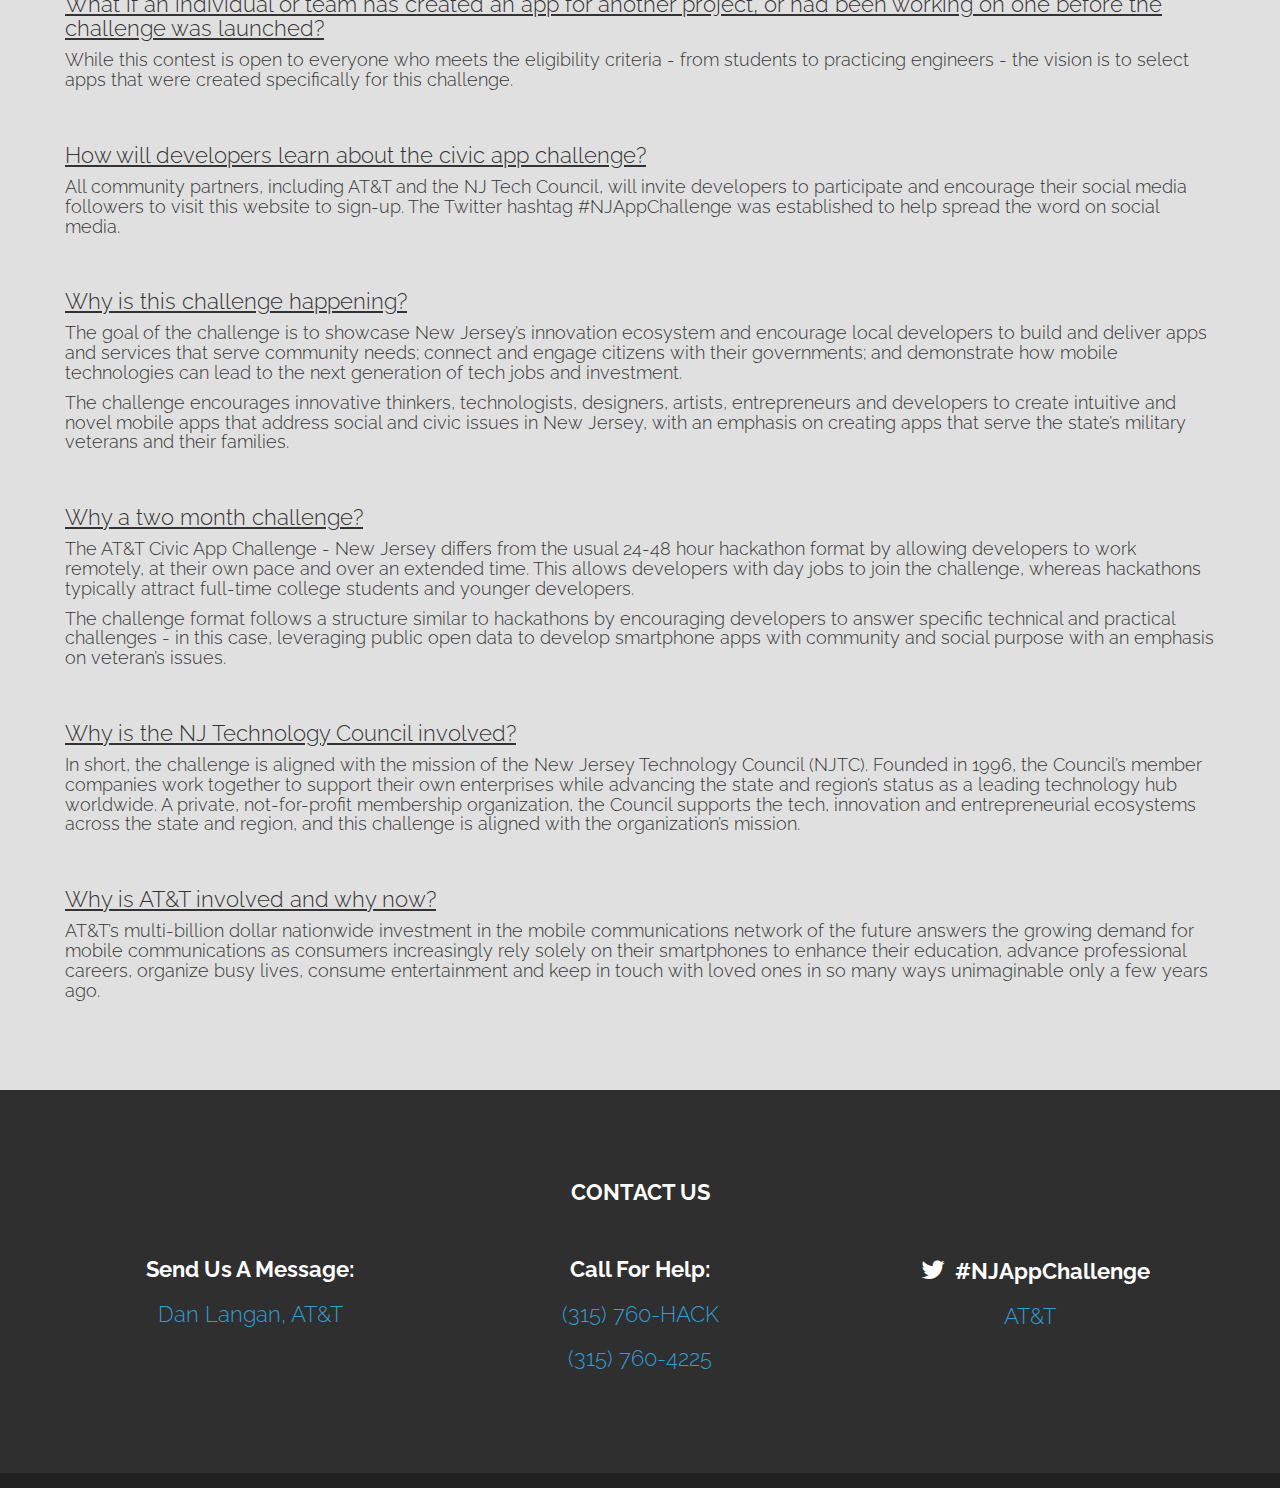
==== commit 25d4b21b: "Changed twitter hashtag to #NJAppChallenge." ====
--- a/faq.html
+++ b/faq.html
@@ -38,6 +38,18 @@
 		<script type="text/javascript">var switchTo5x=true;</script>
 		<script type="text/javascript" src="http://w.sharethis.com/button/buttons.js"></script>
 		<script type="text/javascript" src="http://s.sharethis.com/loader.js"></script>
+
+    <script>
+      (function(i,s,o,g,r,a,m){i['GoogleAnalyticsObject']=r;i[r]=i[r]||function(){
+      (i[r].q=i[r].q||[]).push(arguments)},i[r].l=1*new Date();a=s.createElement(o),
+      m=s.getElementsByTagName(o)[0];a.async=1;a.src=g;m.parentNode.insertBefore(a,m)
+      })(window,document,'script','//www.google-analytics.com/analytics.js','ga');
+
+      ga('create', 'UA-68279722-1', 'auto');
+      ga('send', 'pageview');
+
+    </script>
+
   </head>
 
   <body data-spy="scroll" data-offset="0" data-target="#theMenu">
@@ -225,7 +237,7 @@
             <h4>
               All community partners, including AT&T and the NJ Tech Council, will invite developers to participate and 
               encourage their social media followers to visit this website to sign-up.  
-              The Twitter hashtag #ATTNJ was established to help spread the word on social media.
+              The Twitter hashtag #NJAppChallenge was established to help spread the word on social media.
             </h4>
             <br />
             <h3>
@@ -442,7 +454,7 @@
 					</div>
 					
 					<div class="col-lg-4">
-						<h3><i class="icon-twitter" target="_blank"></i><b>#ATTNJ</b></h3>
+						<h3><i class="icon-twitter" target="_blank"></i><b>#NJAppChallenge</b></h3>
 						<h3><a href="https://twitter.com/ATTPublicPolicy" target="_blank">AT&T</a></h3>
 						<br>
 					</div>
--- a/assets/css/main.css
+++ b/assets/css/main.css
@@ -2,7 +2,6 @@
 
 /* social media button for twitter */
 .twitter-container {
-  width: 110px;
   display: block;
   margin: 0px auto;
 }
